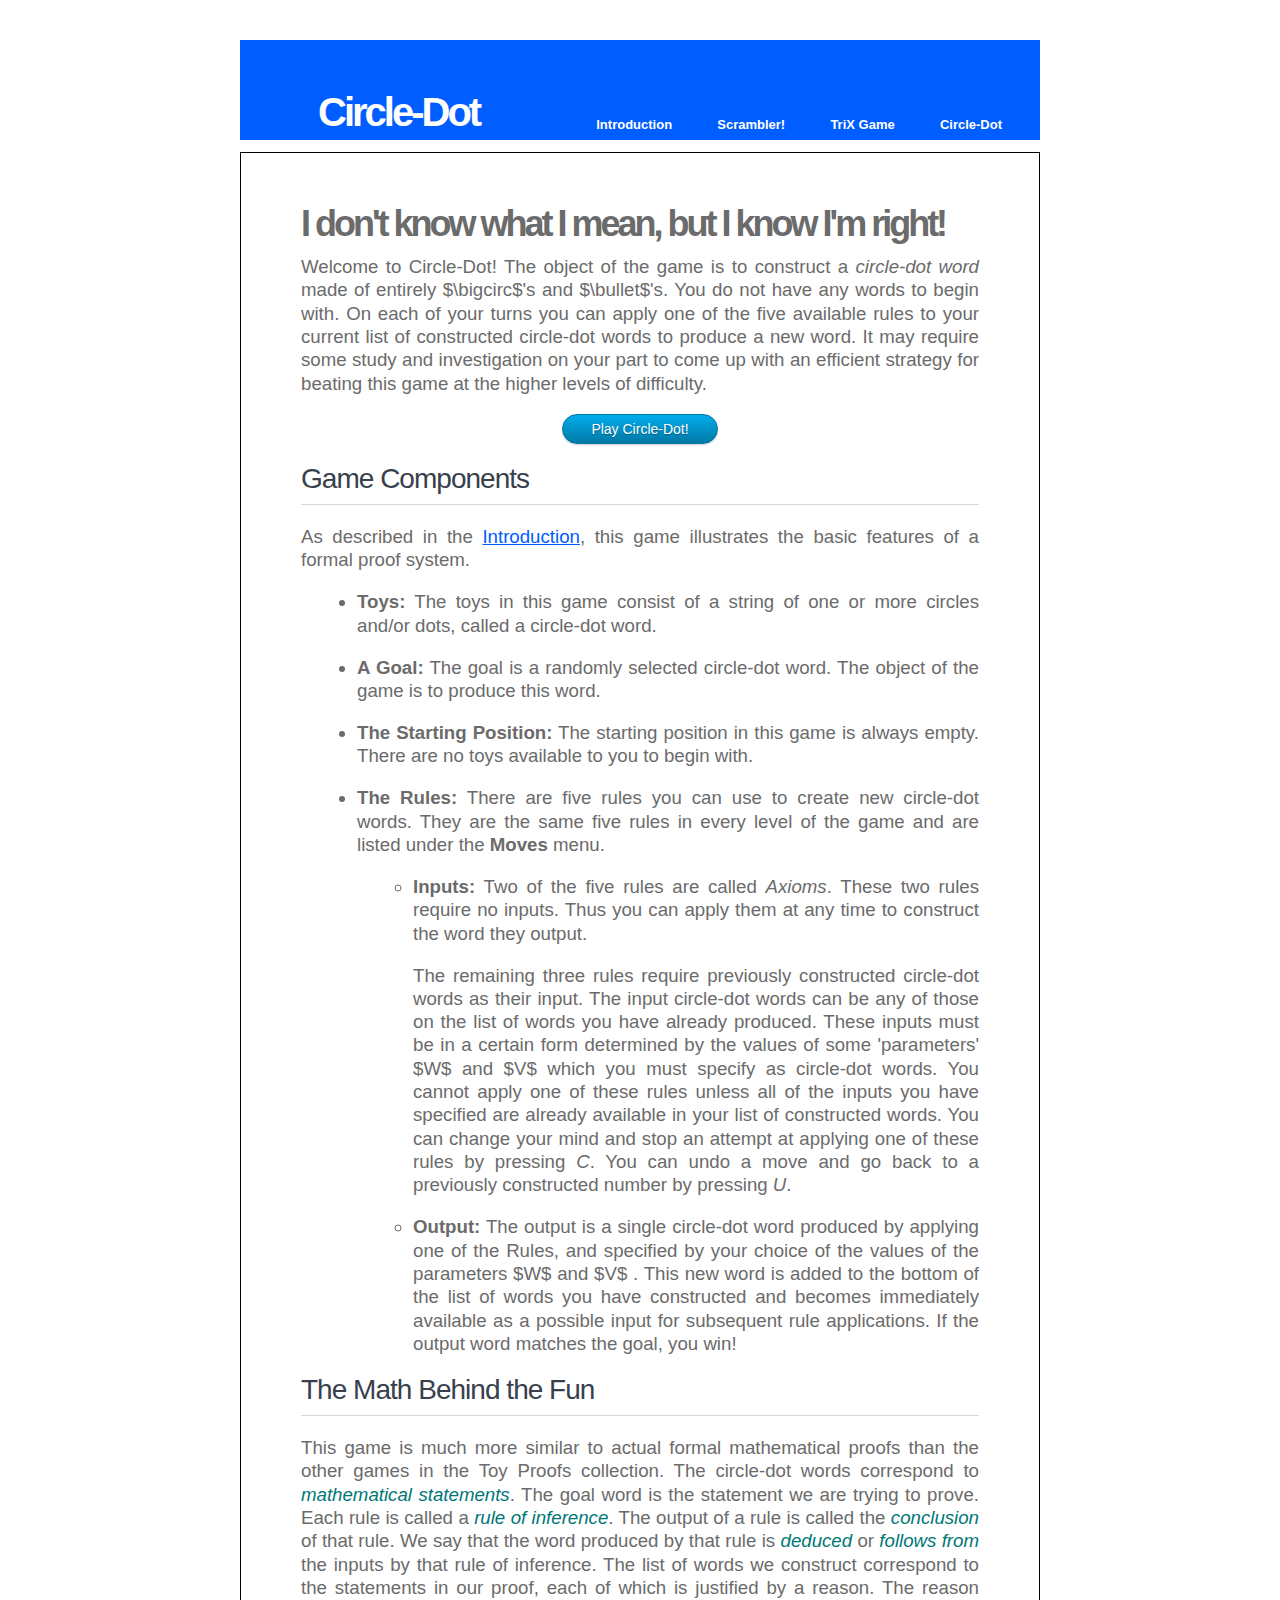
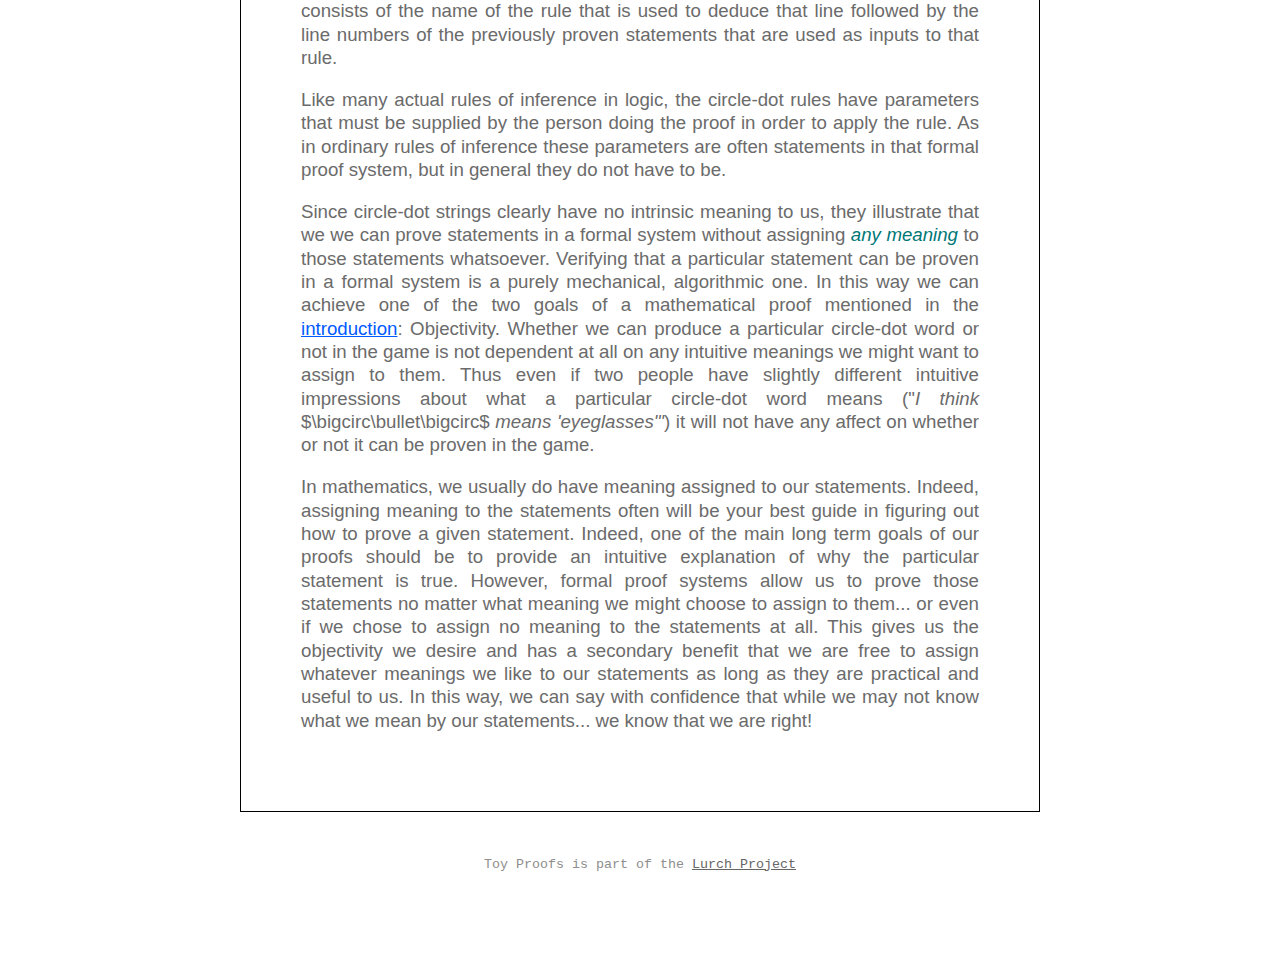
==== CircleDot.html @ a31b8d52 "Toy Proofs: Introduction to Mathematical Proofs" ====
<!DOCTYPE html PUBLIC "-//W3C//DTD XHTML 1.0 Transitional//EN"
    "http://www.w3.org/TR/xhtml1/DTD/xhtml1-transitional.dtd">

<html xmlns="http://www.w3.org/1999/xhtml">
<head>
  <meta name="generator" content=
  "HTML Tidy for Linux/x86 (vers 6 November 2007), see www.w3.org" />
  <meta content="text/html; charset=utf-8" http-equiv="content-type" />
  <script type="text/x-mathjax-config">
     MathJax.Hub.Config({
       tex2jax: {inlineMath: [['$','$'], ['\\(','\\)']]}
     });
  </script>
  <script type="text/javascript"
  src="http://cdn.mathjax.org/mathjax/latest/MathJax.js?config=TeX-AMS-MML_HTMLorMML">
  </script>
  
  <title>Toy Proofs: Circle-Dot</title>
  <link title="Lurch Help Style Sheet" rel="stylesheet" href="lurch.css" type=
  "text/css" />
</head>

<body>
  <div id="pagemargins">
    <div id="header">
      <div id="logo">
        <h1>Circle-Dot</h1>
      </div>

      <div id="menu">
        <ul>
          <li><a href="Introduction.html">Introduction</a></li>

          <li><a href="Scrambler.html">Scrambler!</a></li>

          <li><a href="TriXGame.html">TriX Game</a></li>

          <li>Circle-Dot</li>
        </ul>
      </div>
    </div>

    <div id="content">
      <h1>I don't know what I mean, but I know I'm right!</h1>

      <p>Welcome to Circle-Dot! The object of the game is to construct a
      <i>circle-dot word</i> made of entirely $\bigcirc$'s and $\bullet$'s. 
      You do not have any words to begin with. On each of your turns you can
      apply one of the five available rules to your current list of 
      constructed circle-dot words to produce a new word. It may require some
      study and investigation on your part to come up with an efficient strategy
      for beating this game at the higher levels of difficulty.</p>
      
      <p class="cntr"><a href="toyproofs-circledot.html" class="button bigrounded blue">Play Circle-Dot!</a></p>

      <h2>Game Components</h2>

      <p>As described in the <a href='Introduction.html'>Introduction</a>, this
      game illustrates the basic features of a formal proof system.</p>

      <ul>
        <li><b>Toys:</b> The toys in this game consist of a string of one or
        more circles and/or dots, called a circle-dot word.</li>

        <li><b>A Goal:</b> The goal is a randomly selected circle-dot word. The
        object of the game is to produce this word.</li>

        <li><b>The Starting Position:</b> The starting position in this game is
        always empty. There are no toys available to you to begin with.</li>

        <li>
          <b>The Rules:</b> There are five rules you can use to create new
          circle-dot words. They are the same five rules in every level of the
          game and are listed under the <b>Moves</b> menu.

          <ul>
            <li>
              <b>Inputs:</b> Two of the five rules are called <i>Axioms</i>.
              These two rules require no inputs. Thus you can apply them at any
              time to construct the word they output.

              <p>The remaining three rules require previously constructed
              circle-dot words as their input. The input circle-dot words can
              be any of those on the list of words you have already produced.
              These inputs must be in a certain form determined by the values
              of some 'parameters' $W$ and $V$ which you must specify as
              circle-dot words. You cannot apply one of these rules unless all
              of the inputs you have specified are already available in your list
              of constructed words. You can change your mind and stop an attempt
              at applying one of these rules by pressing <i>C</i>. You can
              undo a move and go back to a previously constructed number by
              pressing <i>U</i>.</p>
            </li>

            <li><b>Output:</b> The output is a single circle-dot word produced
            by applying one of the Rules, and specified by your choice of the
            values of the parameters $W$ and $V$ . This new word is added to the
            bottom of the list of words you have constructed and becomes
            immediately available as a possible input for subsequent rule
            applications. If the output word matches the goal, you win!</li>
          </ul>
        </li>
      </ul>

      <h2>The Math Behind the Fun</h2>

      <p>This game is much more similar to actual formal mathematical proofs
      than the other games in the Toy Proofs collection. The circle-dot words
      correspond to <em>mathematical statements</em>. The goal word is the
      statement we are trying to prove. Each rule is called a <em>rule of
      inference</em>. The output of a rule is called the <em>conclusion</em> of
      that rule. We say that the word produced by that rule is <em>deduced</em>
      or <em>follows from</em> the inputs by that rule of inference. The list
      of words we construct correspond to the statements in our proof, each of
      which is justified by a reason. The reason consists of the name of the
      rule that is used to deduce that line followed by the line numbers of the
      previously proven statements that are used as inputs to that rule.</p>

      <p>Like many actual rules of inference in logic, the circle-dot rules
      have parameters that must be supplied by the person doing the proof in
      order to apply the rule. As in ordinary rules of inference these
      parameters are often statements in that formal proof system, but in
      general they do not have to be.</p>

      <p>Since circle-dot strings clearly have no intrinsic meaning to us, they
      illustrate that we we can prove statements in a formal system without
      assigning <em>any meaning</em> to those statements whatsoever. Verifying
      that a particular statement can be proven in a formal system is a purely
      mechanical, algorithmic one. In this way we can achieve one of the two
      goals of a mathematical proof mentioned in the <a href=
      "Introduction.html">introduction</a>: Objectivity. Whether we can produce
      a particular circle-dot word or not in the game is not dependent at all
      on any intuitive meanings we might want to assign to them. Thus even if
      two people have slightly different intuitive impressions about what a
      particular circle-dot word means ("<i>I think</i> $\bigcirc\bullet\bigcirc$
      <i>means 'eyeglasses'"</i>) it will not have any affect on whether or not
      it can be proven in the game.</p>

      <p>In mathematics, we usually do have meaning assigned to our statements.
      Indeed, assigning meaning to the statements often will be your best guide
      in figuring out how to prove a given statement. Indeed, one of the main
      long term goals of our proofs should be to provide an intuitive
      explanation of why the particular statement is true. However, formal
      proof systems allow us to prove those statements no matter what meaning
      we might choose to assign to them... or even if we chose to assign no
      meaning to the statements at all. This gives us the objectivity we desire
      and has a secondary benefit that we are free to assign whatever meanings
      we like to our statements as long as they are practical and useful to us.
      In this way, we can say with confidence that while we may not know what
      we mean by our statements... we know that we are right!</p>
    </div>

    <div id="footer">
      <p>Toy Proofs is part of the <a href="http://lurchmath.org/"
      target="_blank">Lurch Project</a></p>
    </div>
  </div>
</body>
</html>
---- lurch.css ----
* {
  margin: 0;
  padding: 0;
}
body {
  background: #f6f6f6
  font-family: Arial,Helvetica,sans-serif;
  font-size: 12px;
  color: #6b6b6b;
  margin: 0;
}
#pagemargins {
  margin: 40px auto; 40px auto;
  width: 800px;
}
#content {
  padding: 0 60px 30px 60px;
  font-family: Arial,Helvetica,sans-serif;
  border: 1px solid #000000;
  margin-top:1em;
  padding-bottom:5em;
}
h1 {
  margin: 0;
  padding: 50px 0 10px 0;
  letter-spacing: -3px;
  font-family: Arial,Helvetica,sans-serif;
  font-size: 36px;
}
h2, h3, h4 {
  margin: 0;
  border-bottom: 1px solid #d8d8d8;
  margin-bottom: 20px;
  padding-bottom: 9px;
  letter-spacing: -0.035em;
  font-weight: normal;
  color: #37404c;
}
h2 {
  font-size: 28px;
}
h3 {
  font-size: 16px;
  font-weight: bold;
}
h4 {
  font-size: 14px;
  font-weight: bold;
}
p, ul, ol {
  margin-bottom: 14pt;
  line-height: 125%;
  text-align: justify;
  font-size: 14pt;
  color: #6b6b6b;
}
ul, ol, dl {
  margin-left: 3em;
  line-height: 125%;
}
li {
  margin-top: 1em;
}
li p {
  margin-top: 1em;
}
dt {
  margin: 10px, 10px, 10px, 2em;
  list-style-type: none;
  list-style-image: none;
  list-style-position: outside;
  line-height: normal;
  font-family: Arial,Helvetica,sans-serif;
  font-size: 12pt;
  font-weight: bold;
}
dd {
  margin: 10px, 0, 20px, 2em;
  font-family: Arial,Helvetica,sans-serif;
  font-size: 12pt;
  text-align: justify;  
}
em {
  color: #007777;
}
em.boldtoo {
  color: #007777;
  font-weight: bold;
}

a {
  color: #005AFF;
}
a:hover {
  text-decoration: none;
}
a img {
  border:  none;
}
img.left {
  margin: 5px 20px 0 0;
  float: left;
}
img.right {
  margin: 5px 0 0 20px;
  float: right;
}
#footer {
  height: 108px;
  border-top 1px solid #6b6b6b
}
#footer p {
  margin: 0;
  padding-top: 45px;
  text-align: center;
  color: #8e8e8e;
  font-size: 10pt;
  font-family: monospace,sans-serif;
}
#footer a {
  color: #666666;
}
#header {
  height: 100px;
  background: #005dff
}
#logo {
  float: left;
}
#logo h1 {
  margin: 0;
  padding: 50px 0 0 78px;
  letter-spacing: -3px;
  font-family: Arial,Helvetica,sans-serif;
  font-size: 40px;
  color: #ffffff;
}
#menu {
  float: right;
}
#menu ul {
  margin: 0;
  padding: 72px 38px 0 0;
  list-style-type: none;
  list-style-image: none;
  list-style-position: outside;
  line-height: normal;
  font-family: Arial,Helvetica,sans-serif;
}
#menu li {
  padding-left: 40px;
  display: inline;
  font-size: 13px;
  font-weight: bold;
  color: #ffffff;
}
#menu a {
  text-decoration: none;
  font-size: 13px;
  font-weight: bold;
  color: #ffffff;
}
#menu a:hover {
  color:yellow;
}

.cntr {
  text-align: center;
}

#gamebuttons {
   float:left;
   width:100%;
   overflow:hidden;
   position:relative;
}
#gamebuttons ul {
   clear:left;
   float:left;
   list-style:none;
   margin:0;
   padding:0;
   position:relative;
   left:50%;
   text-align:center;
}
#gamebuttons ul li {
   display:block;
   float:left;
   list-style:none;
   margin:0 1em 1em 1em;
   padding:0;
   position:relative;
   right:50%;
   font-family: Arial,Helvetica,sans-serif;
   background:#005dff;
   border-radius:1em;
}
#gamebuttons ul li a {
   display:block;
   margin:0 0 0 1px;
   padding:3px 10px;
   color:#fff;
   text-decoration:none;
   line-height:1.3em;
}
#gamebuttons ul li a:hover {
   background:#369;
   color:#fff;
   border-radius:1em;
}
#gamebuttons ul li a.active,
#gamebuttons ul li a.active:hover {
   color:#fff;
   background:#000;
   font-weight:bold;
   border-radius:1em;
}

.button {
	display: inline-block;
	zoom: 1; /* zoom and *display = ie7 hack for display:inline-block */
	*display: inline;
	vertical-align: baseline;
	margin: 0 2px;
	outline: none;
	cursor: pointer;
	text-align: center;
	text-decoration: none;
	font: 14px/100% Arial, Helvetica, sans-serif;
	padding: .5em 2em .55em;
	text-shadow: 0 1px 1px rgba(0,0,0,.3);
	-webkit-border-radius: .5em; 
	-moz-border-radius: .5em;
	border-radius: .5em;
	-webkit-box-shadow: 0 1px 2px rgba(0,0,0,.2);
	-moz-box-shadow: 0 1px 2px rgba(0,0,0,.2);
	box-shadow: 0 1px 2px rgba(0,0,0,.2);
}
.button:hover {
	text-decoration: none;
}
.button:active {
	position: relative;
	top: 1px;
}
.bigrounded {
	-webkit-border-radius: 2em;
	-moz-border-radius: 2em;
	border-radius: 2em;
}
.medium {
	font-size: 12px;
	padding: .4em 1.5em .42em;
}
.small {
	font-size: 11px;
	padding: .2em 1em .275em;
}
.blue {
	color: white;
	/* color:#d9eef7;*/
	border: solid 1px #0076a3;
	background: #0095cd;
	background: -webkit-gradient(linear, left top, left bottom, from(#00adee), to(#0078a5));
	background: -moz-linear-gradient(top,  #00adee,  #0078a5);
	filter:  progid:DXImageTransform.Microsoft.gradient(startColorstr='#00adee', endColorstr='#0078a5');
}
.blue:hover {
	background: #007ead;
	background: -webkit-gradient(linear, left top, left bottom, from(#0095cc), to(#00678e));
	background: -moz-linear-gradient(top,  #0095cc,  #00678e);
	filter:  progid:DXImageTransform.Microsoft.gradient(startColorstr='#0095cc', endColorstr='#00678e');
}
.blue:active {
	color: #80bed6;
	background: -webkit-gradient(linear, left top, left bottom, from(#0078a5), to(#00adee));
	background: -moz-linear-gradient(top,  #0078a5,  #00adee);
	filter:  progid:DXImageTransform.Microsoft.gradient(startColorstr='#0078a5', endColorstr='#00adee');
}
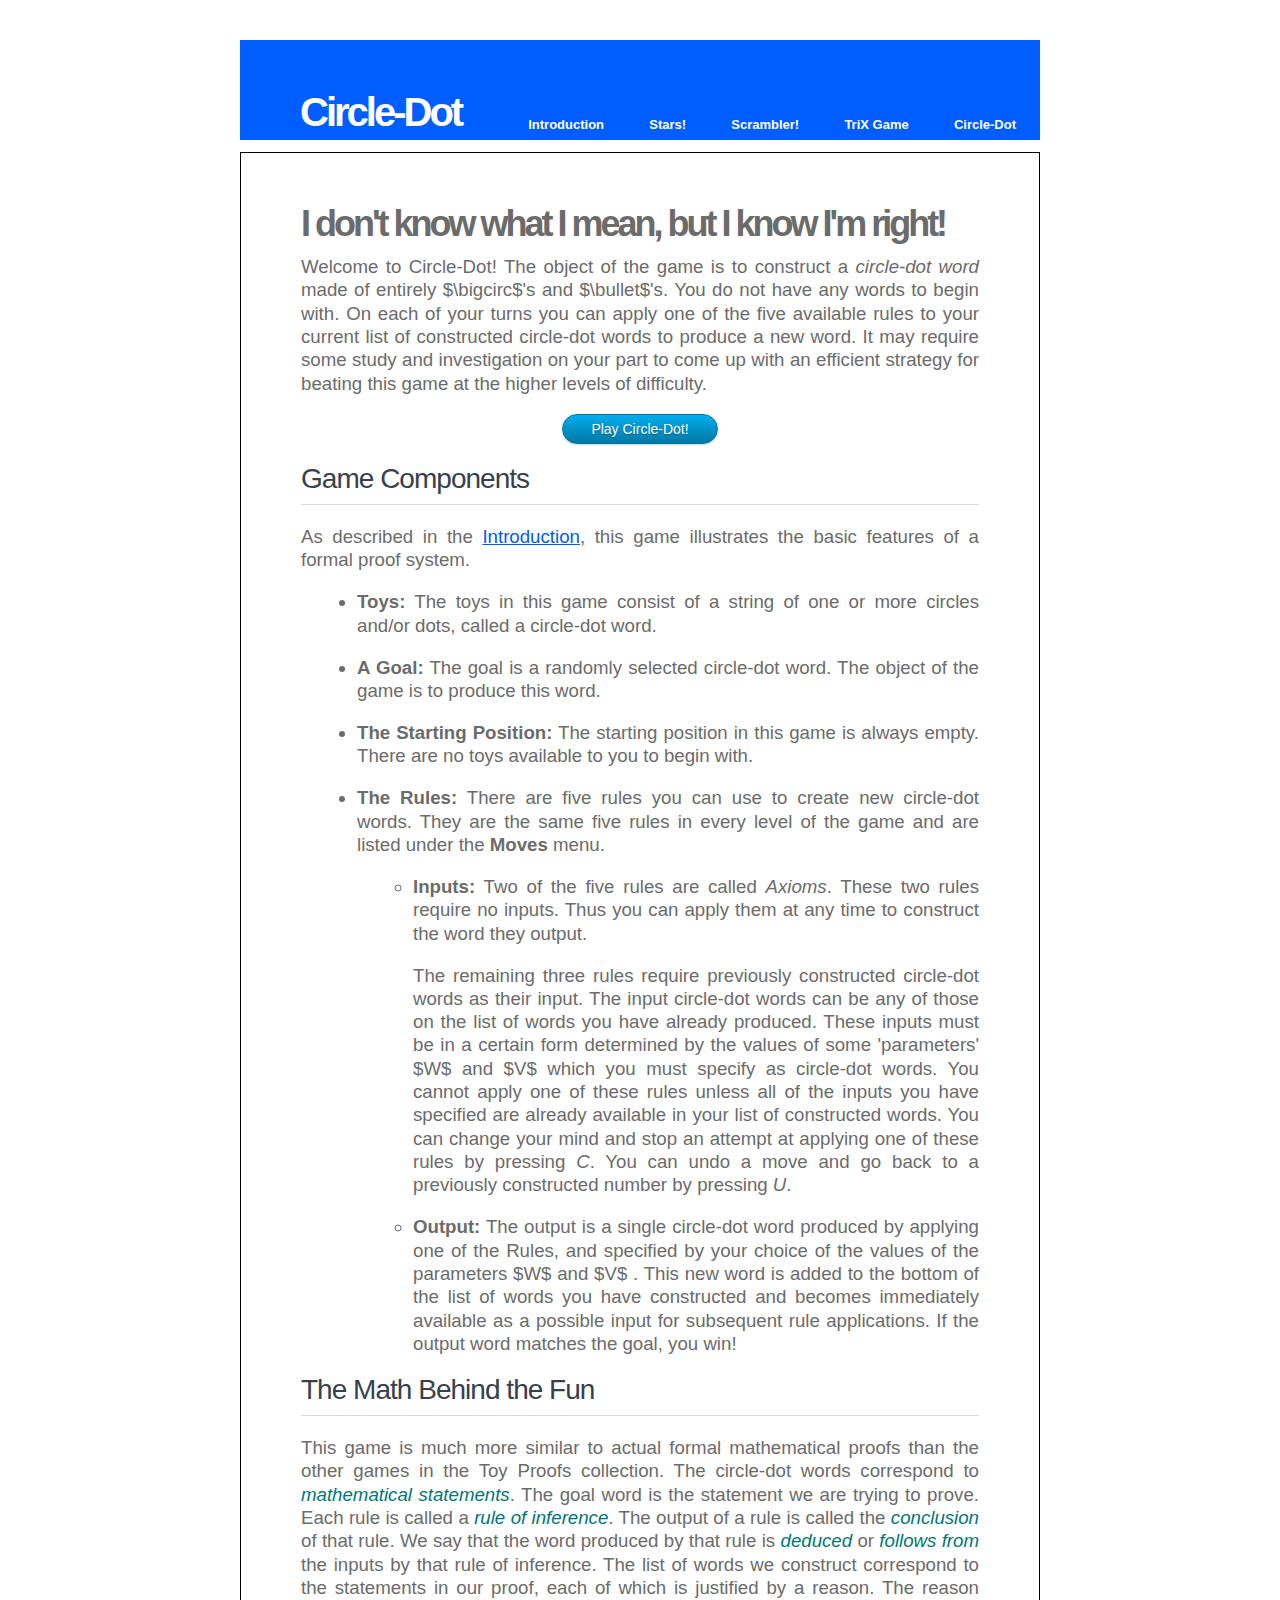
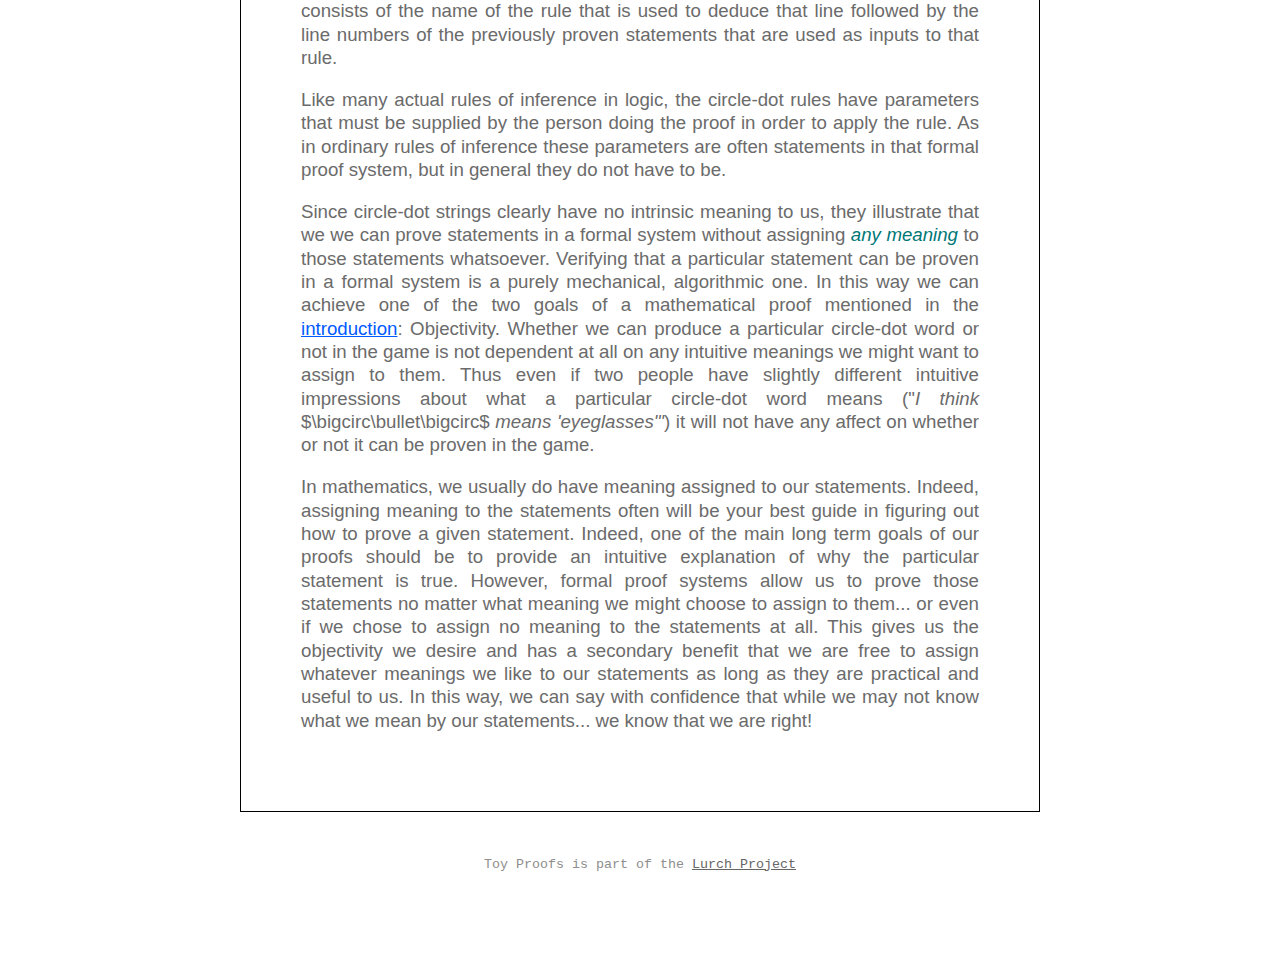
==== commit 388875b8: "Adding Stars!" ====
--- a/CircleDot.html
+++ b/CircleDot.html
@@ -14,7 +14,7 @@
   <script type="text/javascript"
   src="http://cdn.mathjax.org/mathjax/latest/MathJax.js?config=TeX-AMS-MML_HTMLorMML">
   </script>
-  
+
   <title>Toy Proofs: Circle-Dot</title>
   <link title="Lurch Help Style Sheet" rel="stylesheet" href="lurch.css" type=
   "text/css" />
@@ -31,6 +31,8 @@
         <ul>
           <li><a href="Introduction.html">Introduction</a></li>
 
+          <li><a href="Stars.html">Stars!</a></li>
+
           <li><a href="Scrambler.html">Scrambler!</a></li>
 
           <li><a href="TriXGame.html">TriX Game</a></li>
@@ -44,13 +46,13 @@
       <h1>I don't know what I mean, but I know I'm right!</h1>
 
       <p>Welcome to Circle-Dot! The object of the game is to construct a
-      <i>circle-dot word</i> made of entirely $\bigcirc$'s and $\bullet$'s. 
+      <i>circle-dot word</i> made of entirely $\bigcirc$'s and $\bullet$'s.
       You do not have any words to begin with. On each of your turns you can
-      apply one of the five available rules to your current list of 
+      apply one of the five available rules to your current list of
       constructed circle-dot words to produce a new word. It may require some
       study and investigation on your part to come up with an efficient strategy
       for beating this game at the higher levels of difficulty.</p>
-      
+
       <p class="cntr"><a href="toyproofs-circledot.html" class="button bigrounded blue">Play Circle-Dot!</a></p>
 
       <h2>Game Components</h2>
@@ -157,4 +159,3 @@
   </div>
 </body>
 </html>
-
--- a/lurch.css
+++ b/lurch.css
@@ -78,7 +78,7 @@
   margin: 10px, 0, 20px, 2em;
   font-family: Arial,Helvetica,sans-serif;
   font-size: 12pt;
-  text-align: justify;  
+  text-align: justify;
 }
 em {
   color: #007777;
@@ -129,7 +129,7 @@
 }
 #logo h1 {
   margin: 0;
-  padding: 50px 0 0 78px;
+  padding: 50px 0 0 60px;
   letter-spacing: -3px;
   font-family: Arial,Helvetica,sans-serif;
   font-size: 40px;
@@ -140,7 +140,7 @@
 }
 #menu ul {
   margin: 0;
-  padding: 72px 38px 0 0;
+  padding: 72px 24px 0 0;
   list-style-type: none;
   list-style-image: none;
   list-style-position: outside;
@@ -188,7 +188,7 @@
    display:block;
    float:left;
    list-style:none;
-   margin:0 1em 1em 1em;
+   margin:0 0.5em 1em 0.5em;
    padding:0;
    position:relative;
    right:50%;
@@ -230,7 +230,7 @@
 	font: 14px/100% Arial, Helvetica, sans-serif;
 	padding: .5em 2em .55em;
 	text-shadow: 0 1px 1px rgba(0,0,0,.3);
-	-webkit-border-radius: .5em; 
+	-webkit-border-radius: .5em;
 	-moz-border-radius: .5em;
 	border-radius: .5em;
 	-webkit-box-shadow: 0 1px 2px rgba(0,0,0,.2);
@@ -277,4 +277,4 @@
 	background: -webkit-gradient(linear, left top, left bottom, from(#0078a5), to(#00adee));
 	background: -moz-linear-gradient(top,  #0078a5,  #00adee);
 	filter:  progid:DXImageTransform.Microsoft.gradient(startColorstr='#0078a5', endColorstr='#00adee');
-}+}
